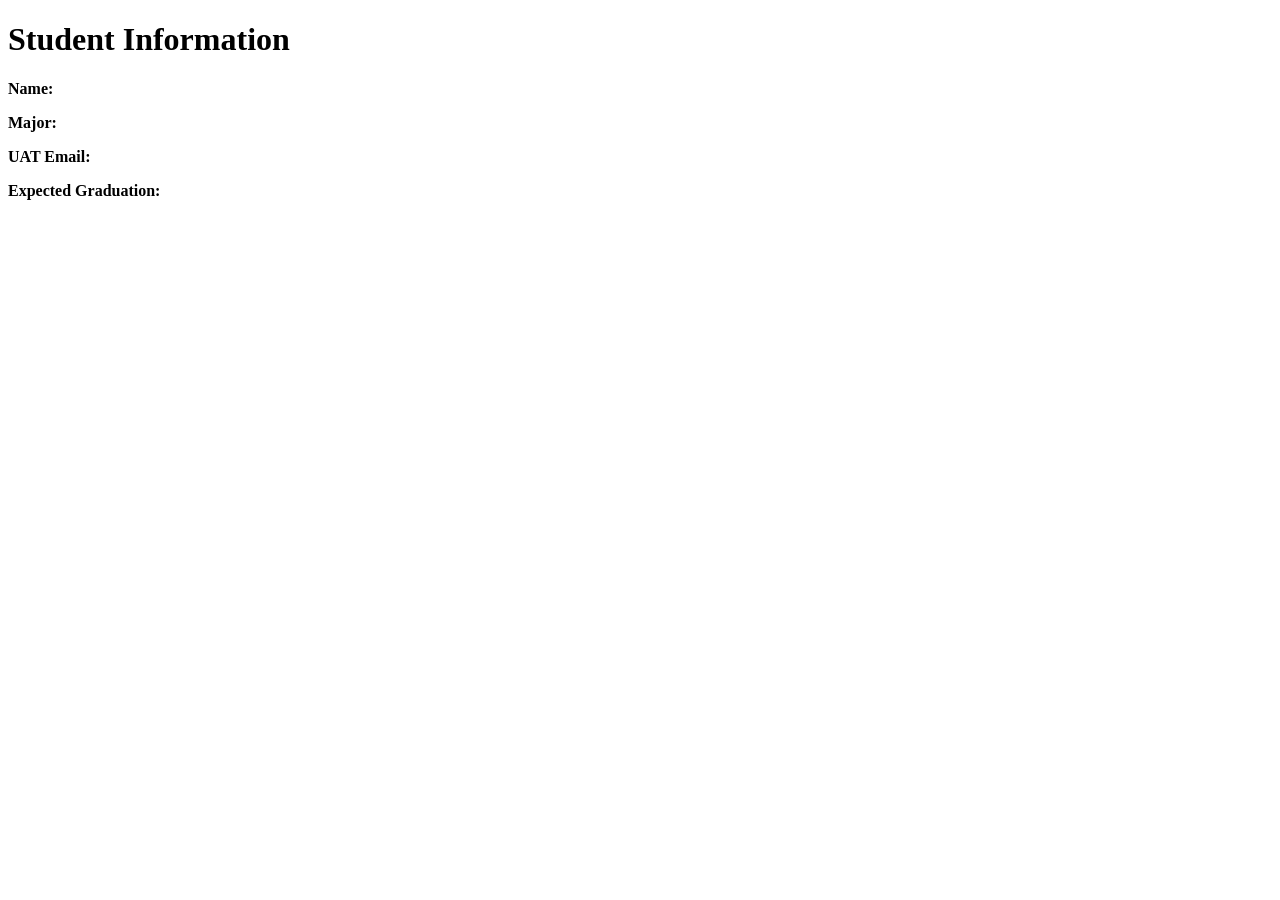
==== 1.2/index.html @ 9de8328c "Add initial student information HTML structure" ====
<!DOCTYPE html>
<html lang="en">
<head>
    <meta charset="UTF-8">
    <meta name="viewport" content="width=device-width, initial-scale=1.0">
    <title>Student Information</title>
    <link rel="stylesheet" href="MAIN.CSS">
</head>
<body>
    <main class="student-card">
        <h1>Student Information</h1>

        <p><strong>Name:</strong> <span id="studentName"></span></p>
        <p><strong>Major:</strong> <span id="studentMajor"></span></p>
        <p><strong>UAT Email:</strong> <span id="studentEmail"></span></p>
        <p><strong>Expected Graduation:</strong> <span id="graduationDate"></span></p>
    </main>

    <script src="studentInfo.js"></script>
</body>
</html>
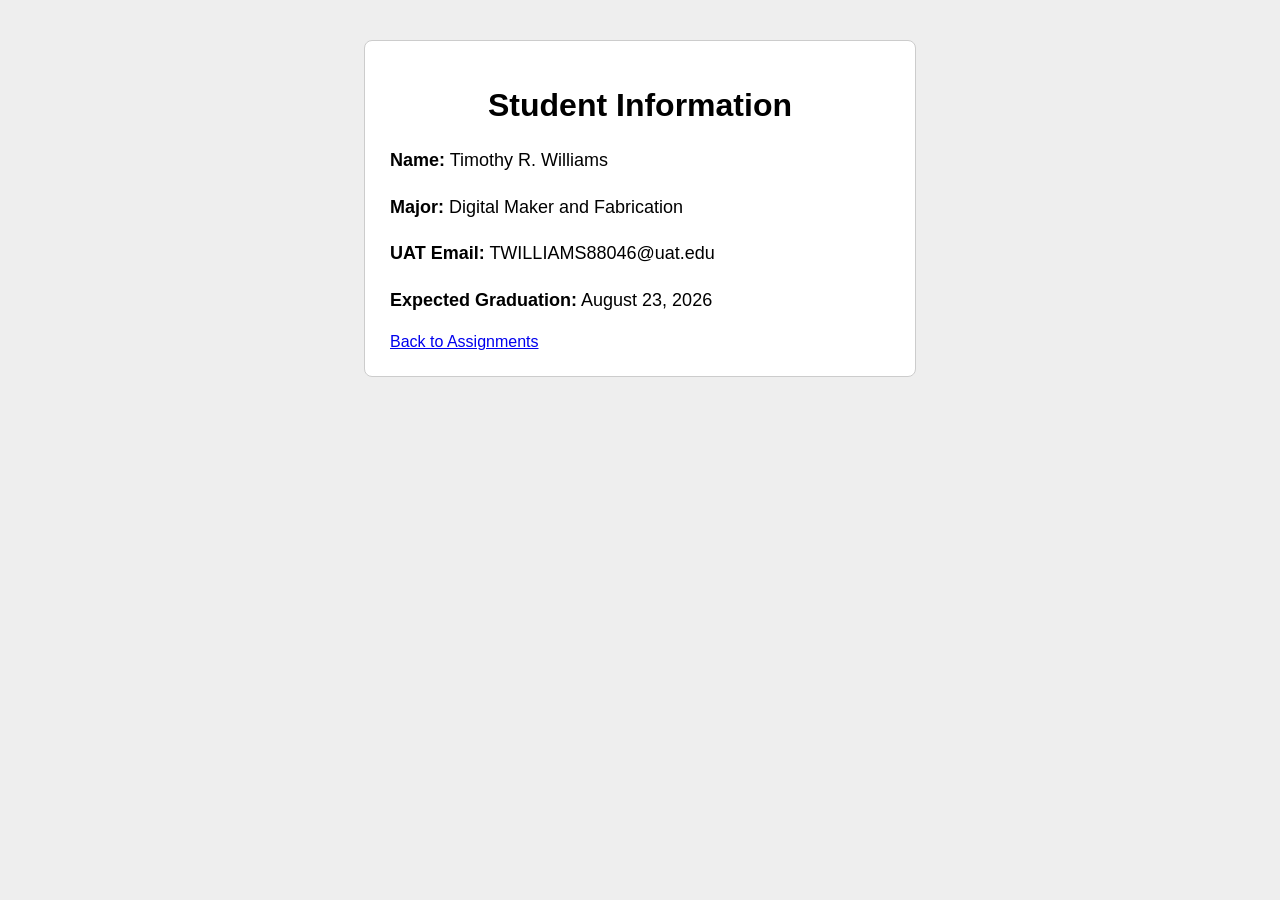
==== commit abec0d0e: "Update index.html" ====
--- a/1.2/index.html
+++ b/1.2/index.html
@@ -3,19 +3,41 @@
 <head>
     <meta charset="UTF-8">
     <meta name="viewport" content="width=device-width, initial-scale=1.0">
+
     <title>Student Information</title>
-    <link rel="stylesheet" href="MAIN.CSS">
+
+    <link rel="stylesheet" href="main.css">
 </head>
+
 <body>
     <main class="student-card">
         <h1>Student Information</h1>
 
-        <p><strong>Name:</strong> <span id="studentName"></span></p>
-        <p><strong>Major:</strong> <span id="studentMajor"></span></p>
-        <p><strong>UAT Email:</strong> <span id="studentEmail"></span></p>
-        <p><strong>Expected Graduation:</strong> <span id="graduationDate"></span></p>
+        <p>
+            <strong>Name:</strong>
+            <span id="studentName"></span>
+        </p>
+
+        <p>
+            <strong>Major:</strong>
+            <span id="studentMajor"></span>
+        </p>
+
+        <p>
+            <strong>UAT Email:</strong>
+            <span id="studentEmail"></span>
+        </p>
+
+        <p>
+            <strong>Expected Graduation:</strong>
+            <span id="graduationDate"></span>
+        </p>
+
+        <a class="back-button" href="../index.html">
+            Back to Assignments
+        </a>
     </main>
 
-    <script src="studentInfo.js"></script>
+    <script src="info.js"></script>
 </body>
 </html>
--- a/1.2/main.css
+++ b/1.2/main.css
@@ -0,0 +1,24 @@
+body {
+    font-family: Arial, sans-serif;
+    background-color: #eeeeee;
+    margin: 0;
+    padding: 40px;
+}
+
+.student-card {
+    max-width: 500px;
+    margin: auto;
+    padding: 25px;
+    background-color: white;
+    border: 1px solid #cccccc;
+    border-radius: 8px;
+}
+
+h1 {
+    text-align: center;
+}
+
+p {
+    font-size: 18px;
+    line-height: 1.6;
+}
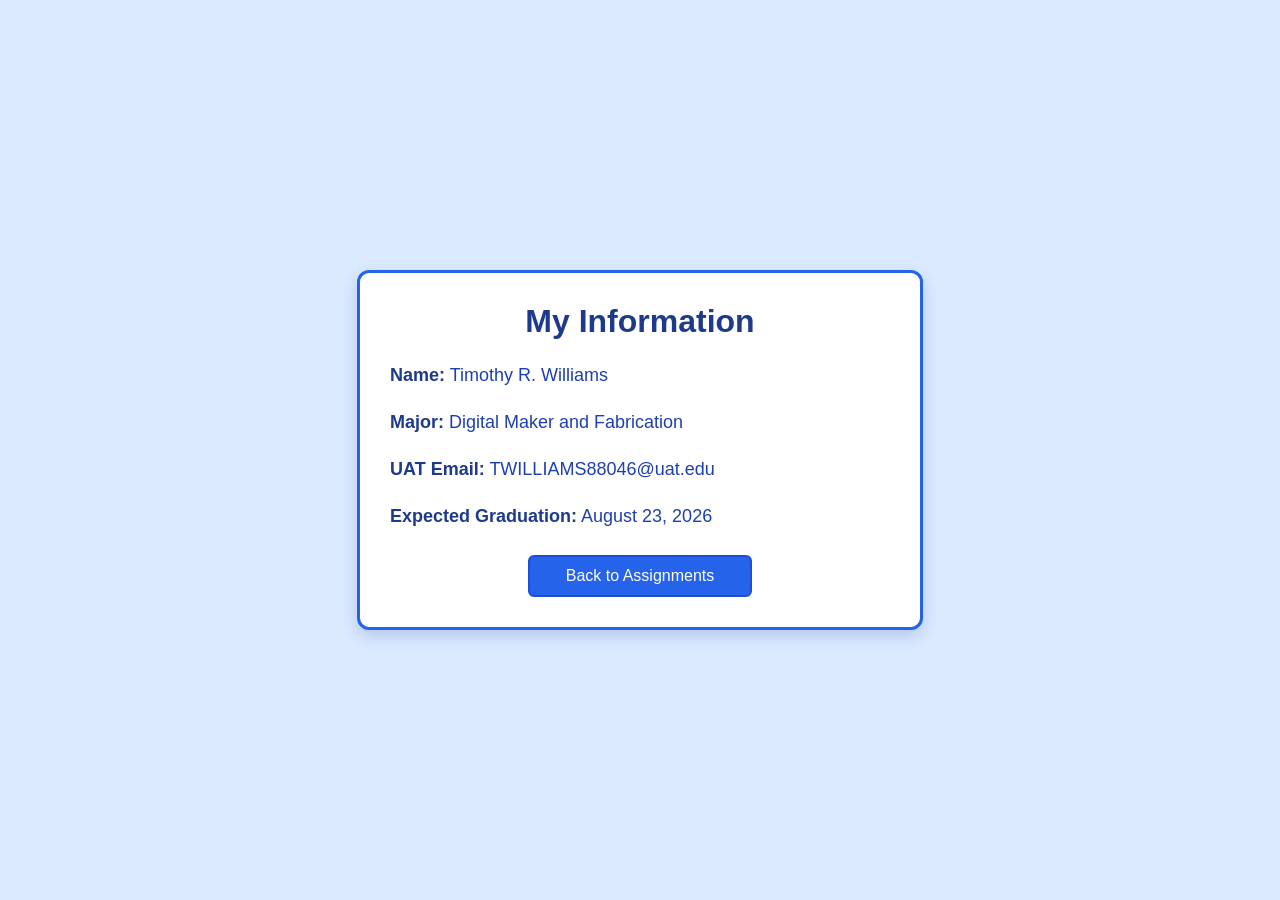
==== commit 5a00e28a: "Change header from 'Student Information' to 'My Information'" ====
--- a/1.2/index.html
+++ b/1.2/index.html
@@ -11,7 +11,7 @@
 
 <body>
     <main class="student-card">
-        <h1>Student Information</h1>
+        <h1>My Information</h1>
 
         <p>
             <strong>Name:</strong>
--- a/1.2/main.css
+++ b/1.2/main.css
@@ -1,24 +1,57 @@
 body {
     font-family: Arial, sans-serif;
-    background-color: #eeeeee;
+    background-color: #dbeafe;
     margin: 0;
-    padding: 40px;
+    min-height: 100vh;
+
+    display: flex;
+    justify-content: center;
+    align-items: center;
 }
 
 .student-card {
+    width: 90%;
     max-width: 500px;
-    margin: auto;
-    padding: 25px;
-    background-color: white;
-    border: 1px solid #cccccc;
-    border-radius: 8px;
+    padding: 30px;
+
+    background-color: #ffffff;
+    border: 3px solid #2563eb;
+    border-radius: 12px;
+
+    box-shadow: 0 6px 16px rgba(30, 64, 175, 0.2);
 }
 
 h1 {
+    color: #1e3a8a;
     text-align: center;
+    margin-top: 0;
 }
 
 p {
     font-size: 18px;
     line-height: 1.6;
+    color: #1e40af;
 }
+
+strong {
+    color: #1e3a8a;
+}
+
+.back-button {
+    display: block;
+    width: 200px;
+    margin: 25px auto 0;
+    padding: 10px;
+
+    background-color: #2563eb;
+    color: white;
+
+    text-align: center;
+    text-decoration: none;
+    border: 2px solid #1d4ed8;
+    border-radius: 6px;
+}
+
+.back-button:hover {
+    background-color: #1d4ed8;
+}
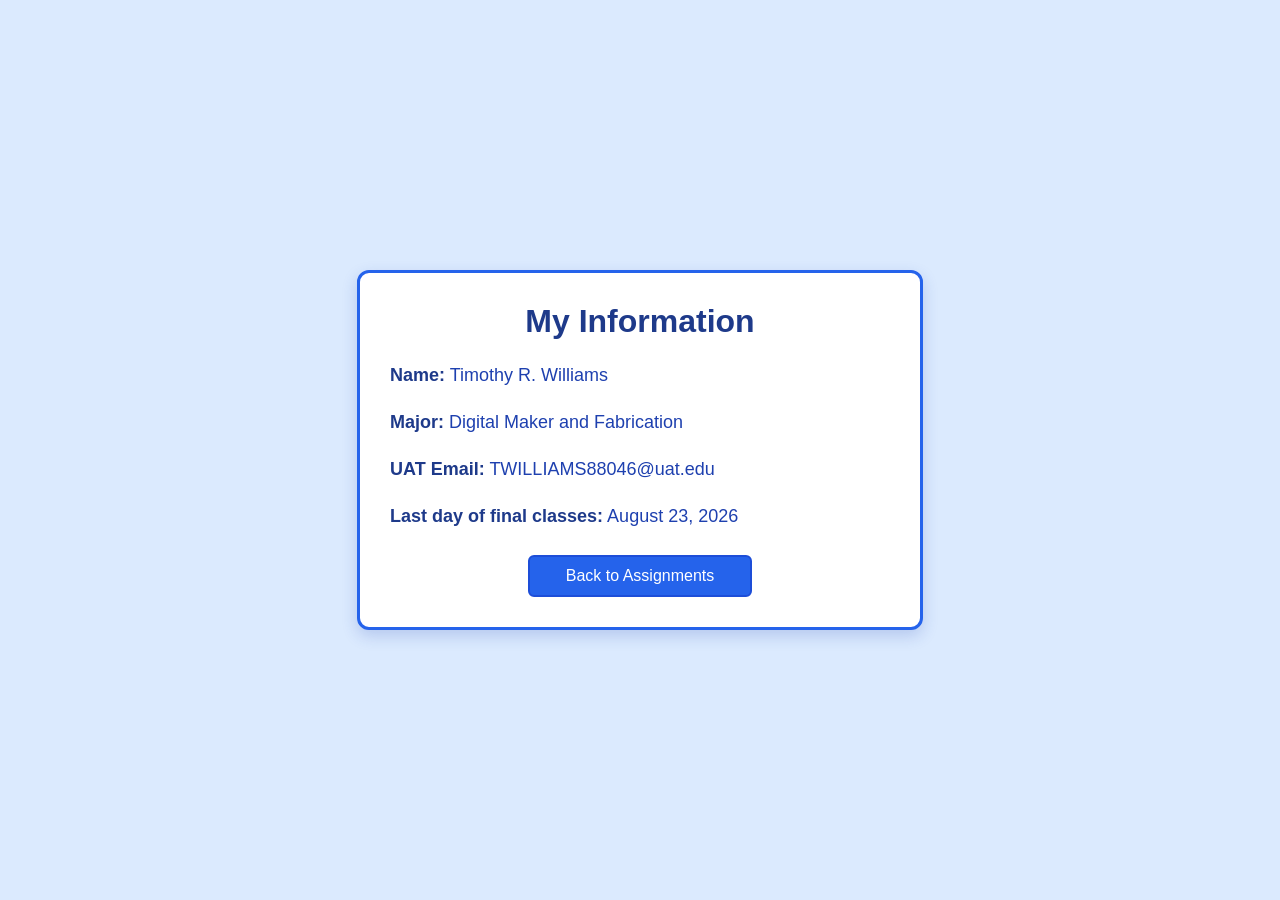
==== commit ed8108fd: "Update index.html" ====
--- a/1.2/index.html
+++ b/1.2/index.html
@@ -29,7 +29,7 @@
         </p>
 
         <p>
-            <strong>Expected Graduation:</strong>
+            <strong>Last day of final classes:</strong>
             <span id="graduationDate"></span>
         </p>
 
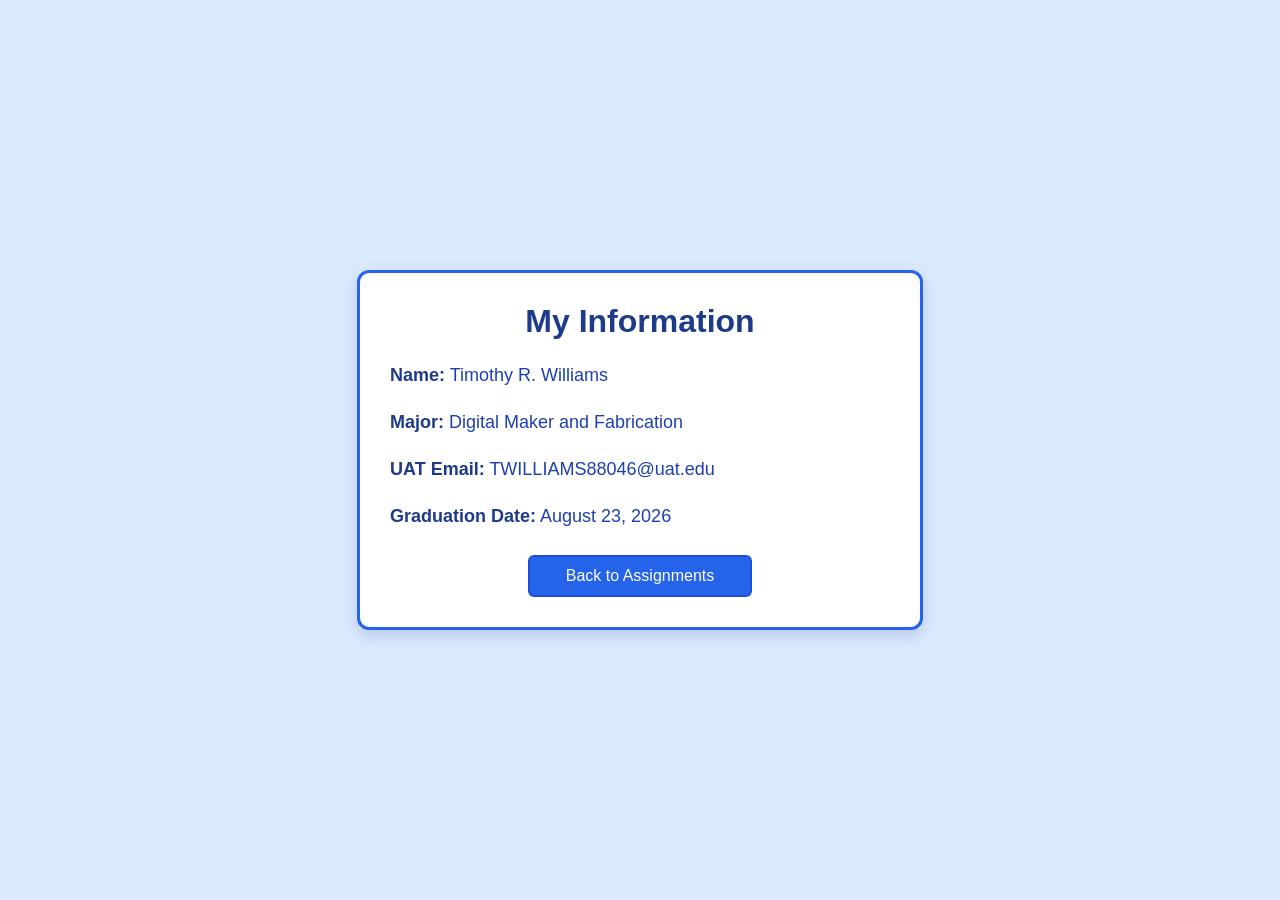
==== commit ca799409: "Update index.html" ====
--- a/1.2/index.html
+++ b/1.2/index.html
@@ -27,9 +27,9 @@
             <strong>UAT Email:</strong>
             <span id="studentEmail"></span>
         </p>
-
+<!-- Not sure how it works with summer -->
         <p>
-            <strong>Last day of final classes:</strong>
+            <strong>Graduation Date:</strong>
             <span id="graduationDate"></span>
         </p>
 
